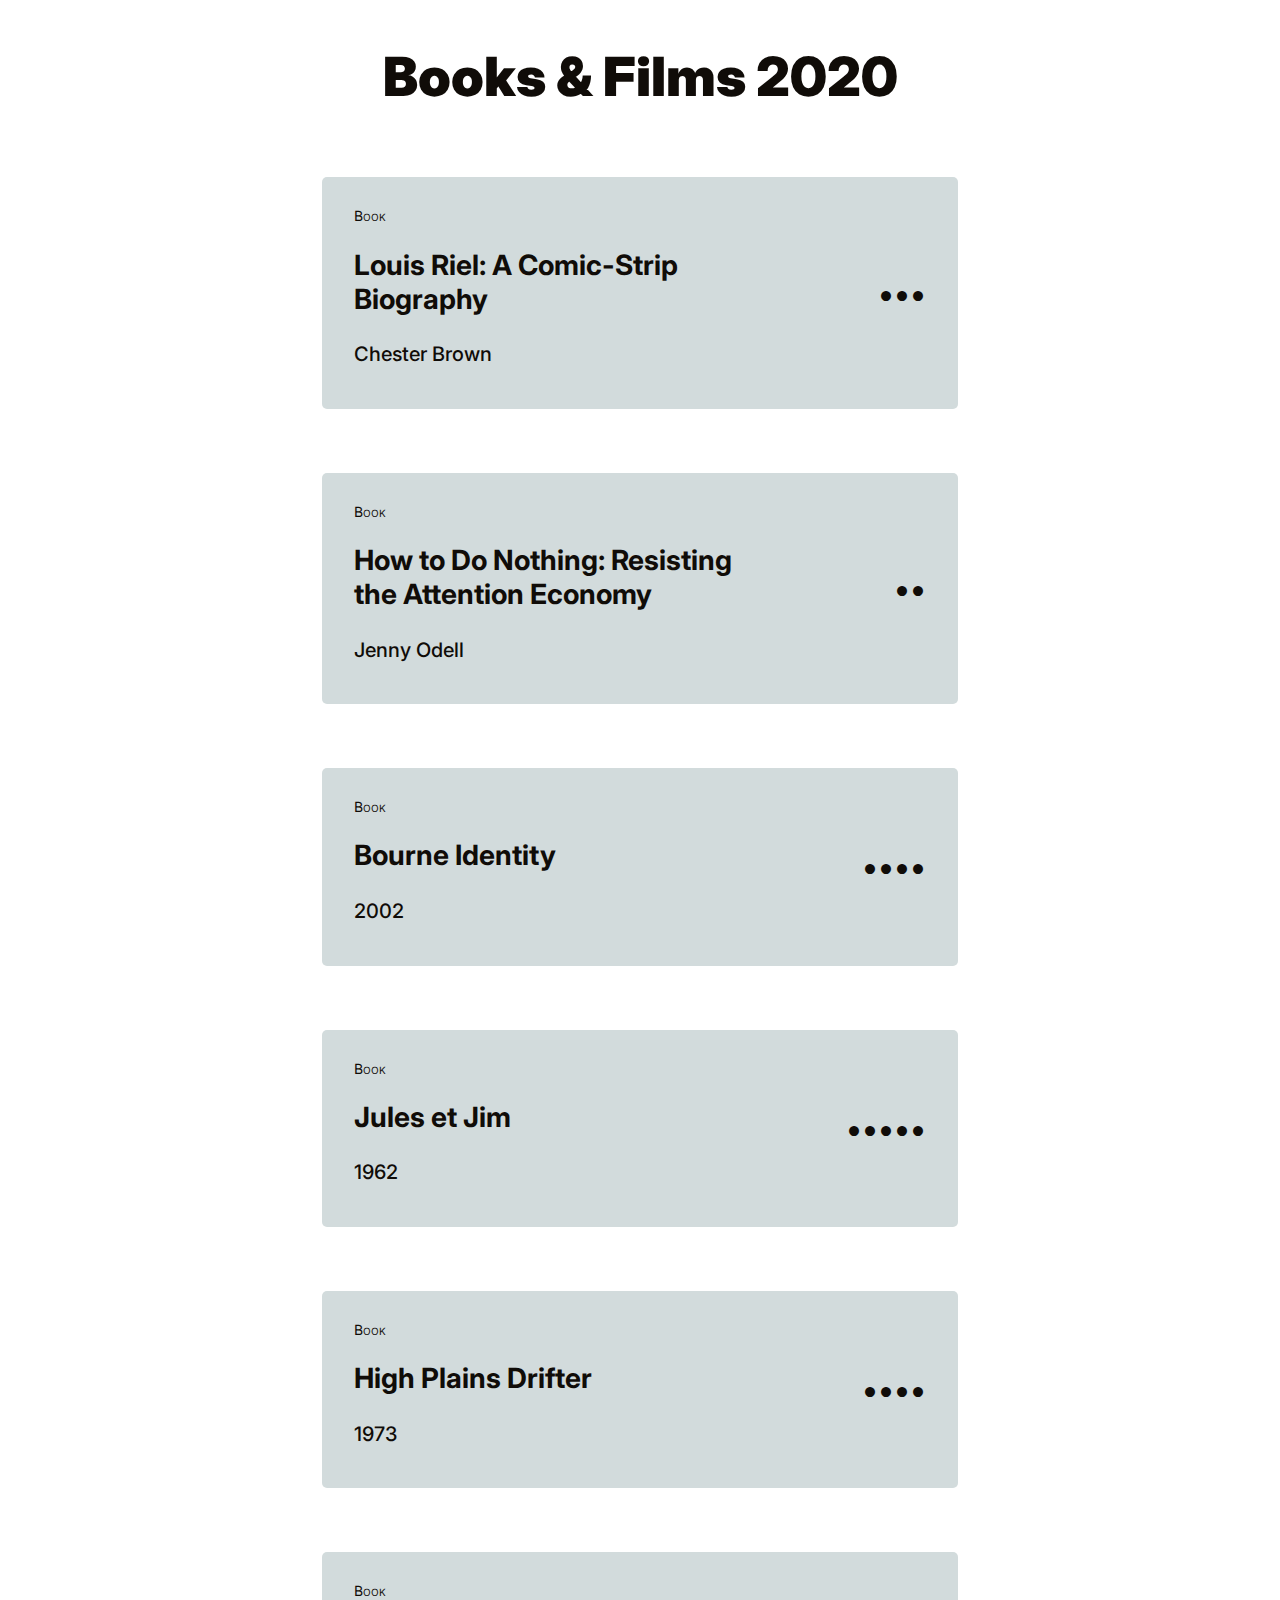
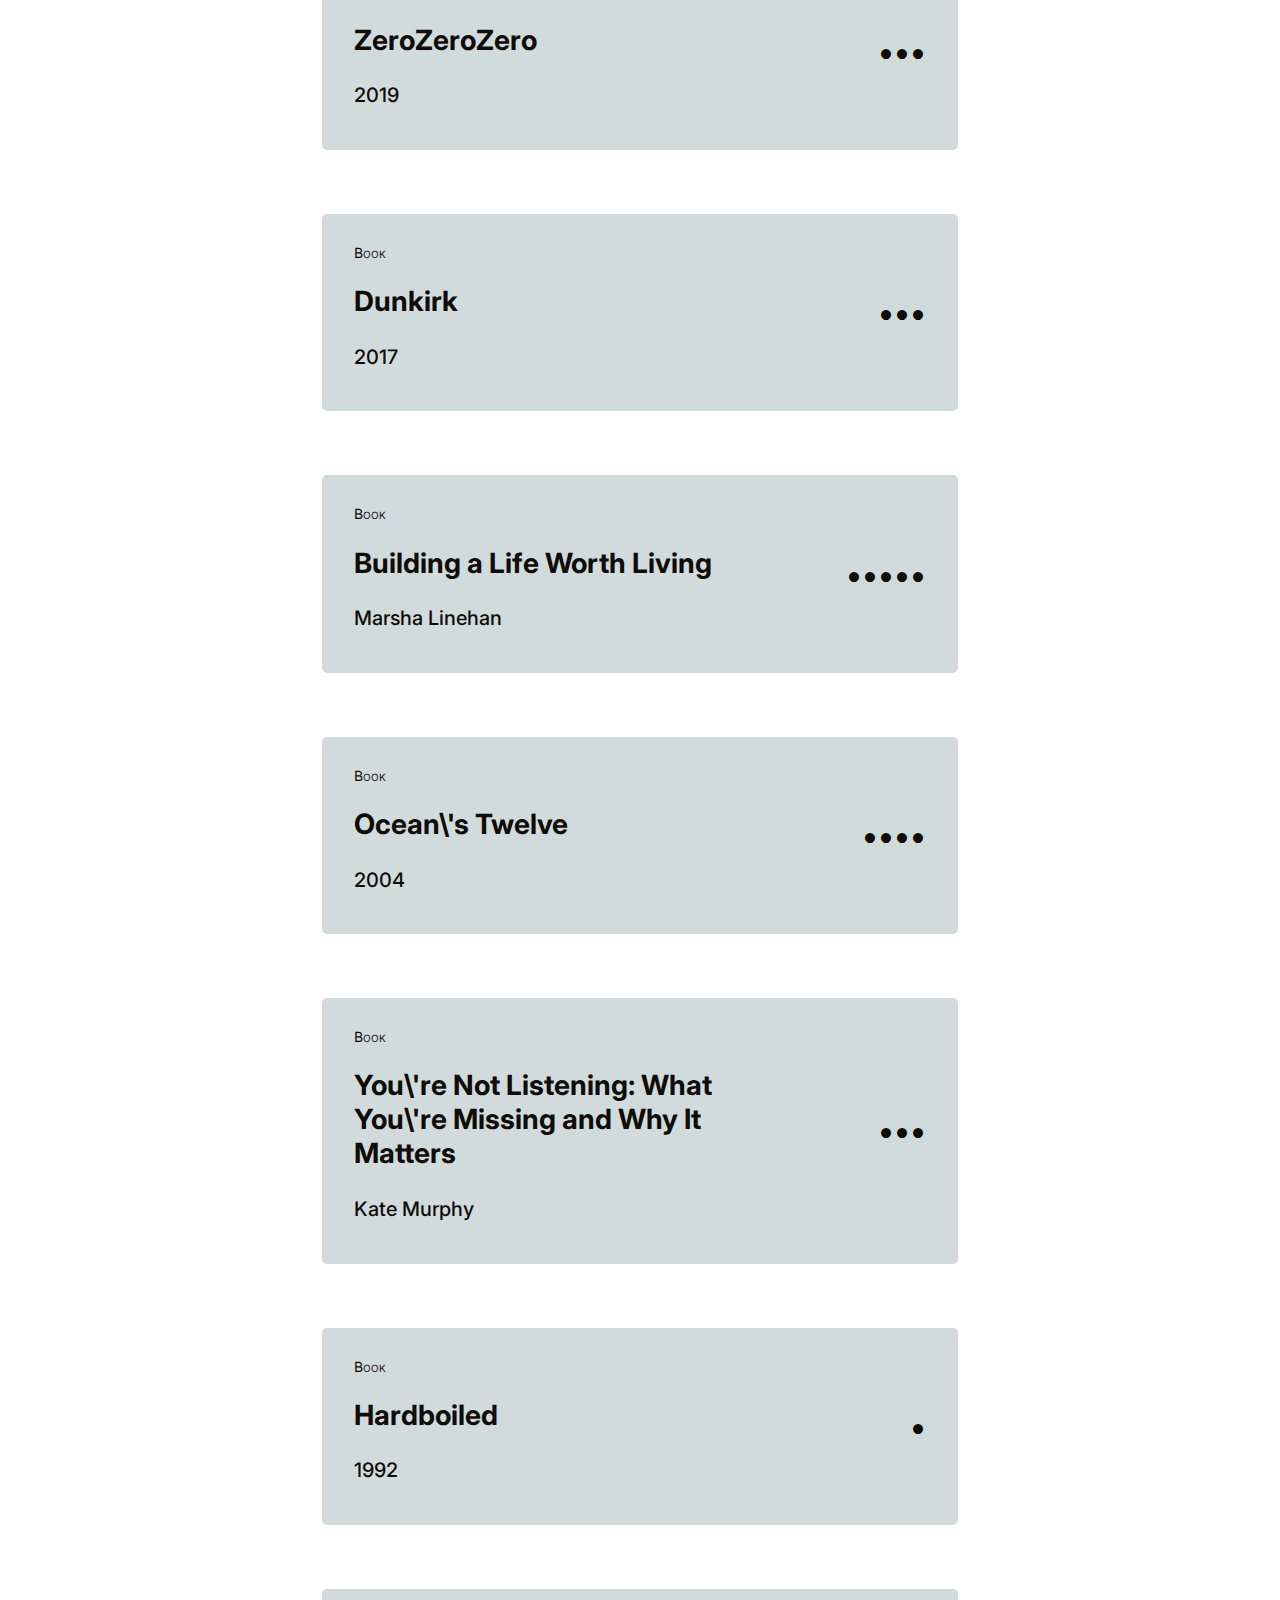
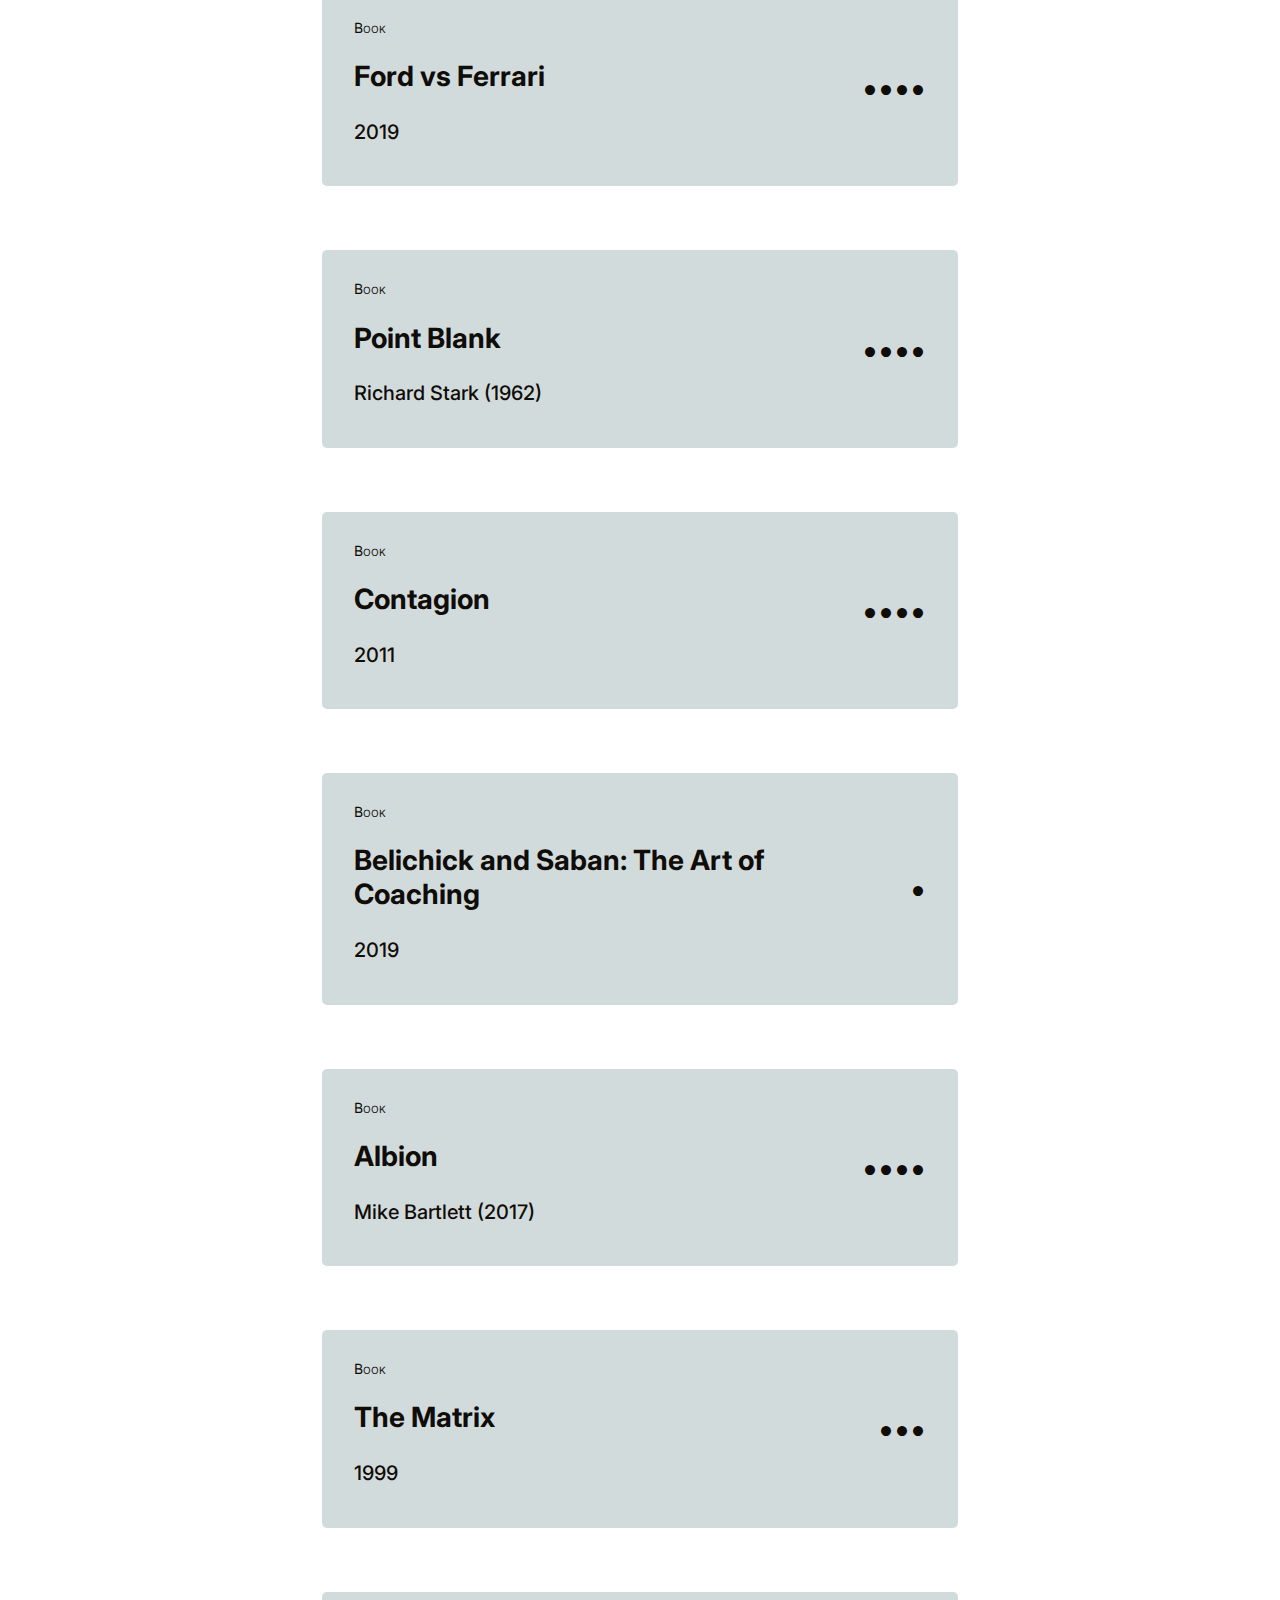
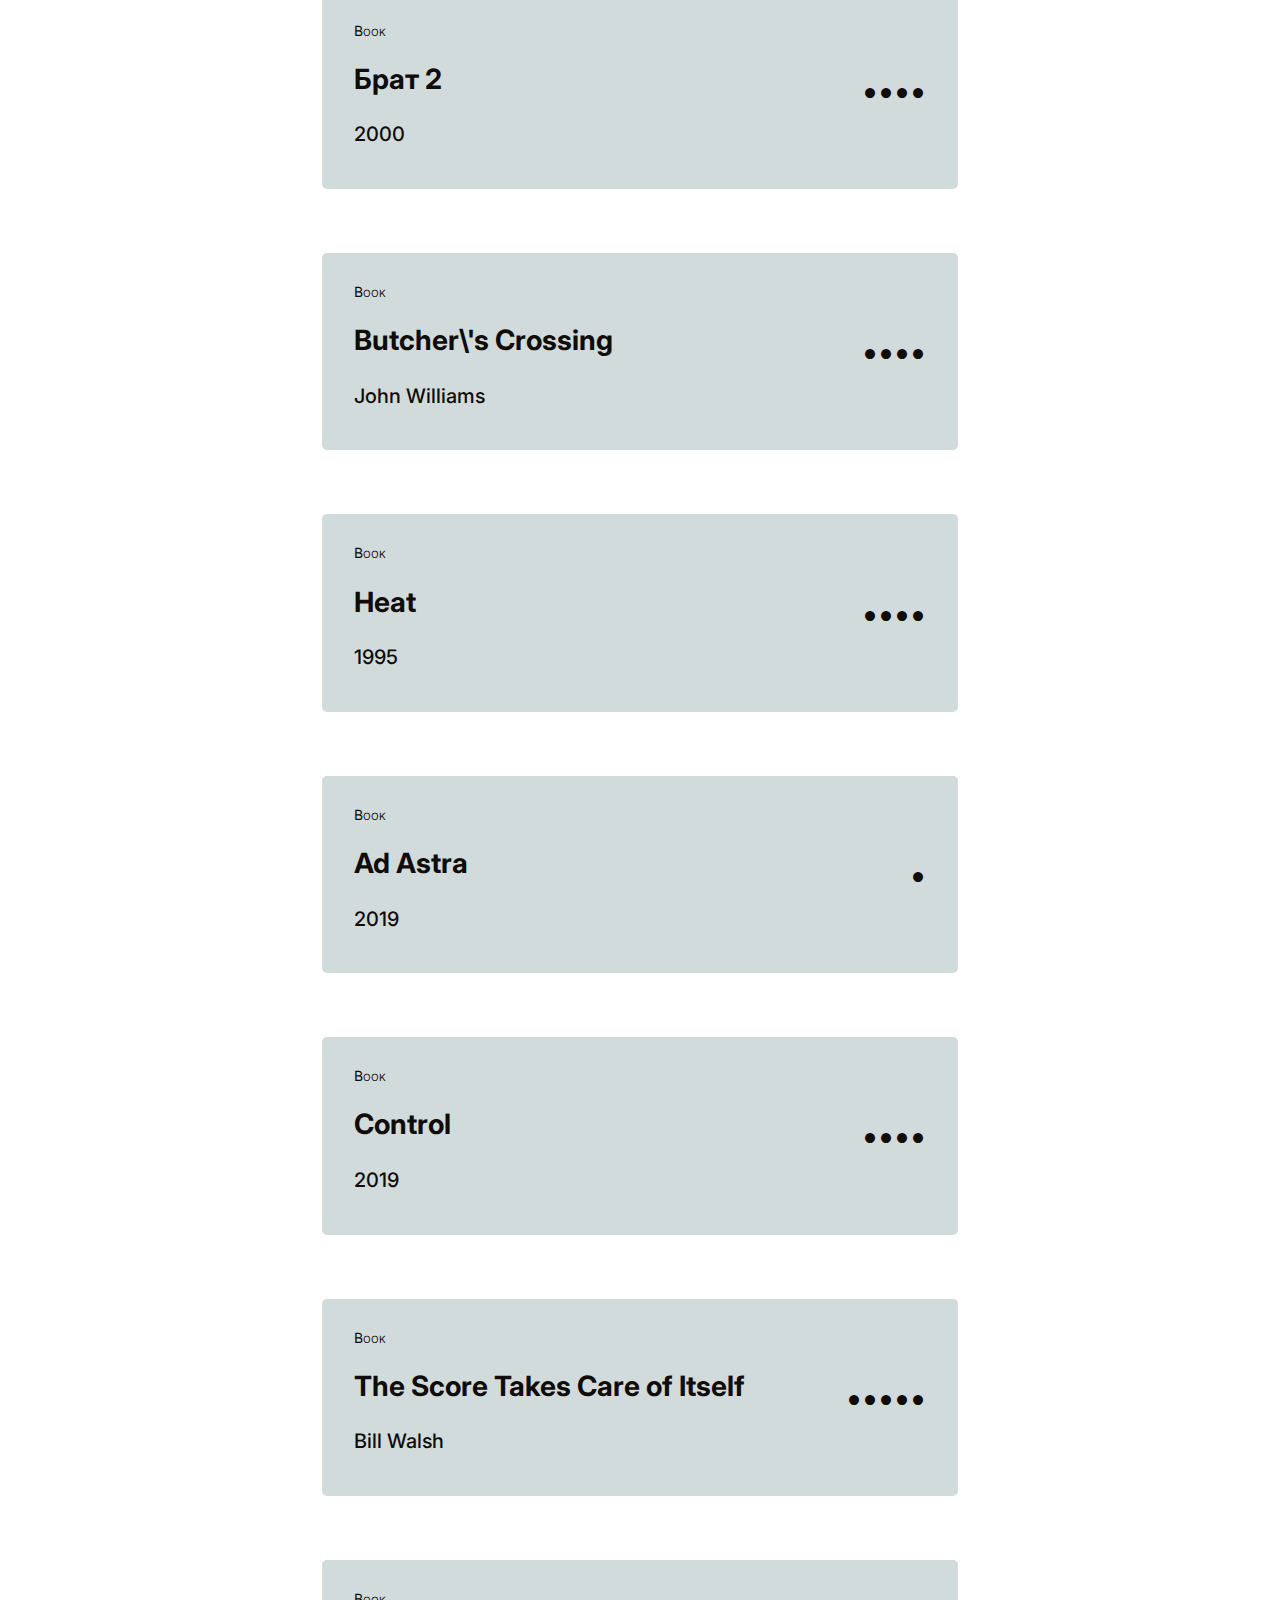
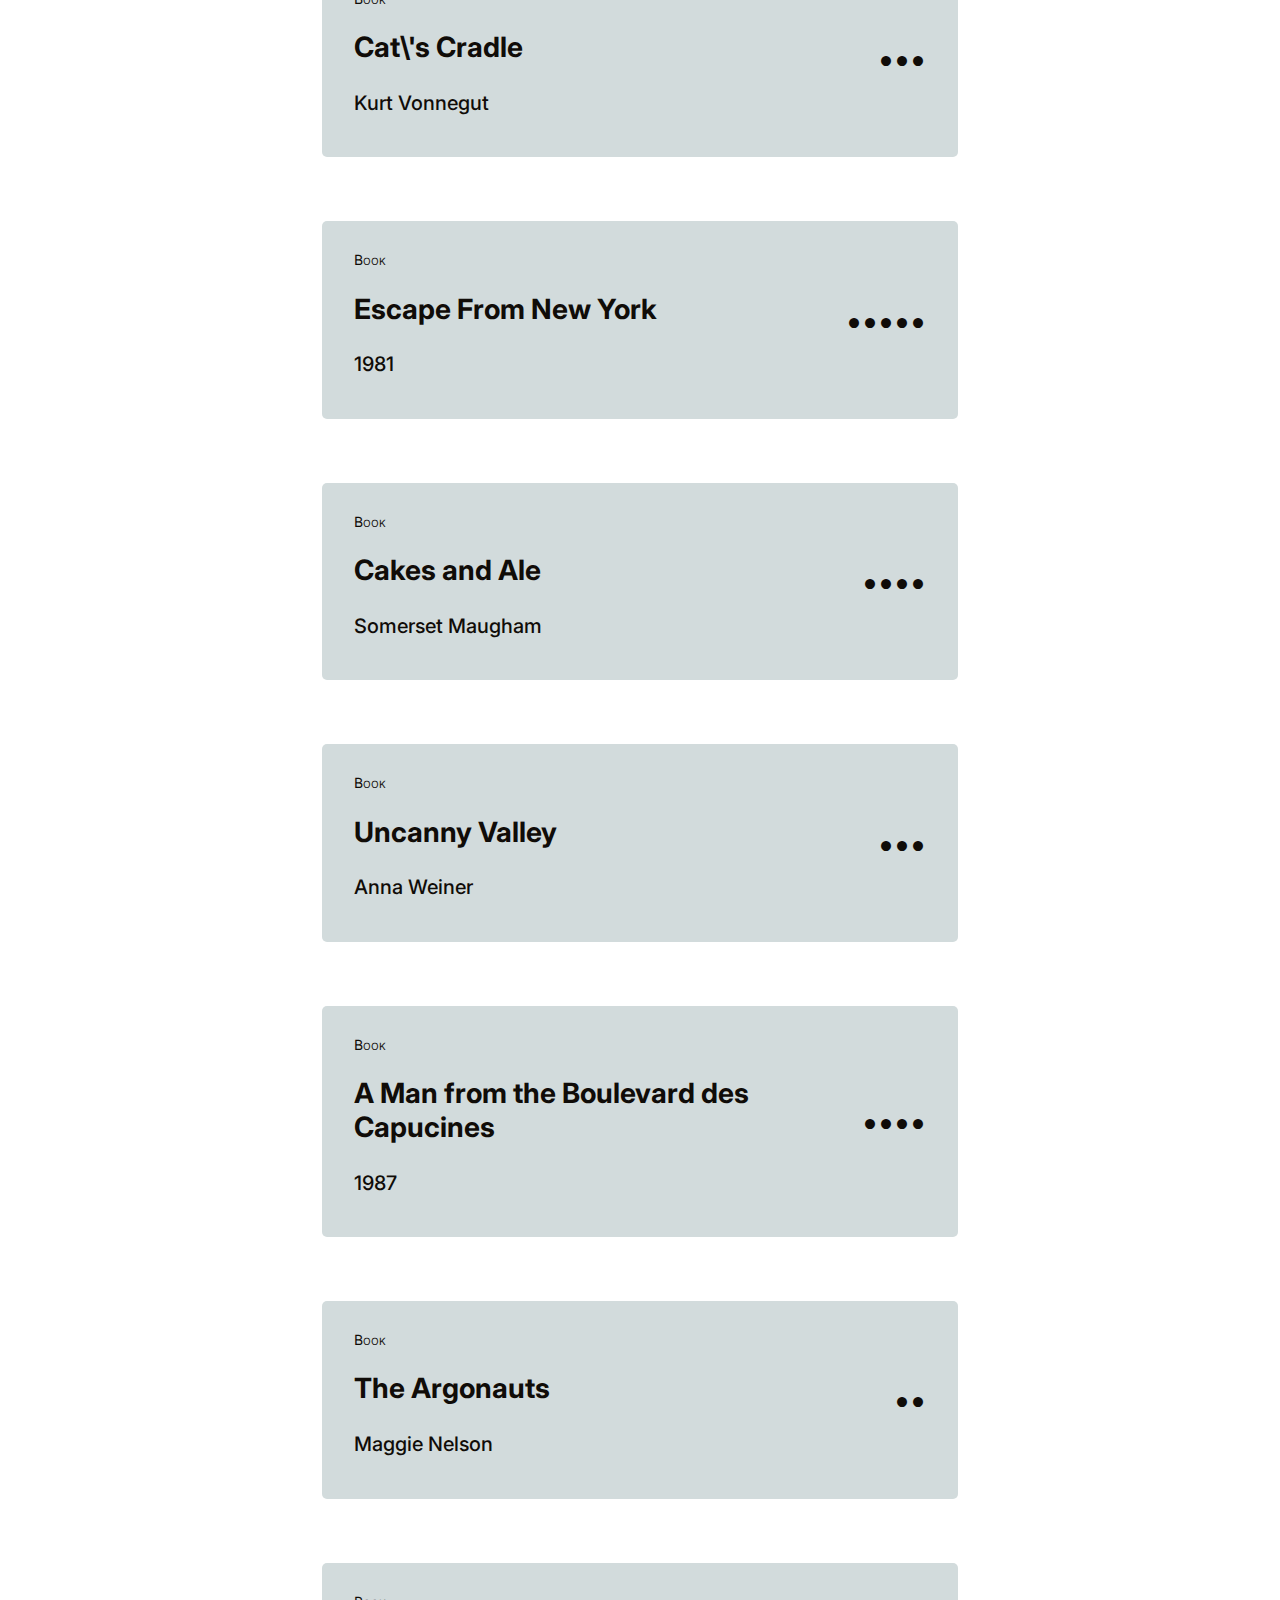
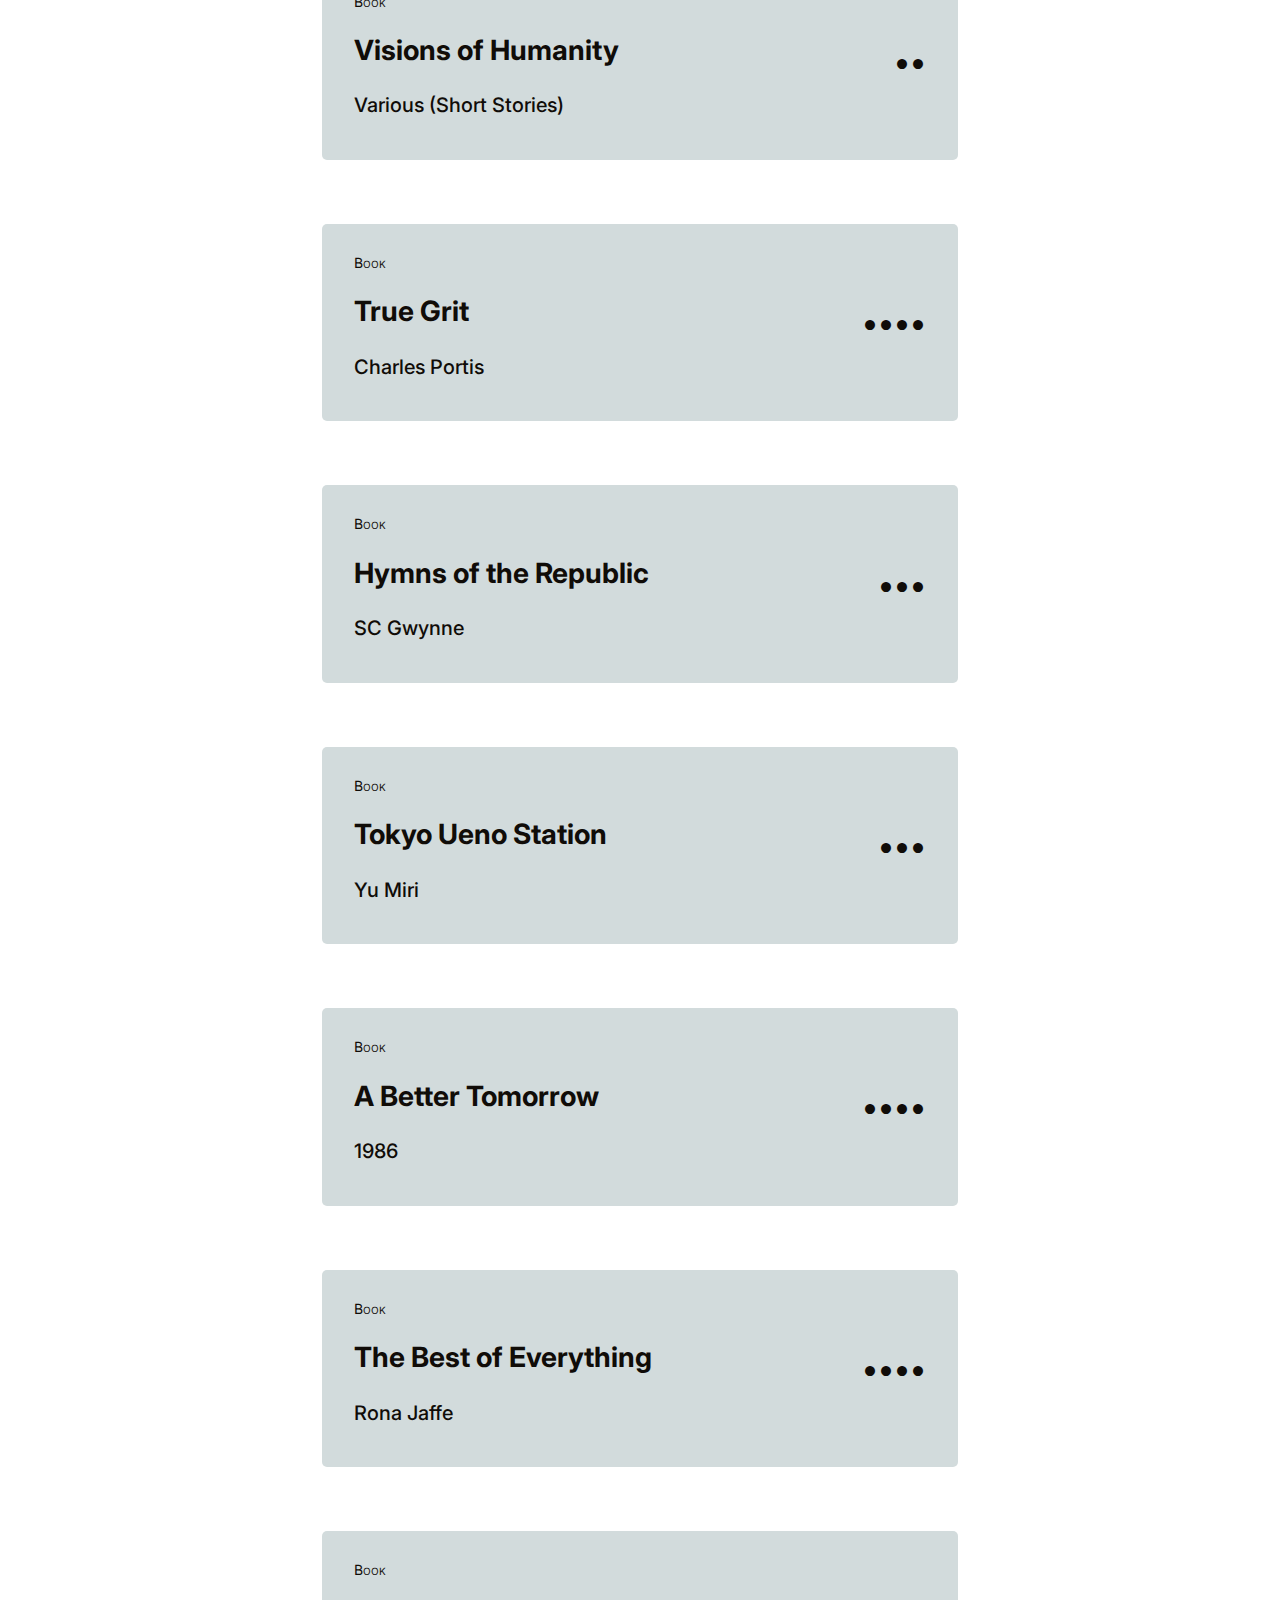
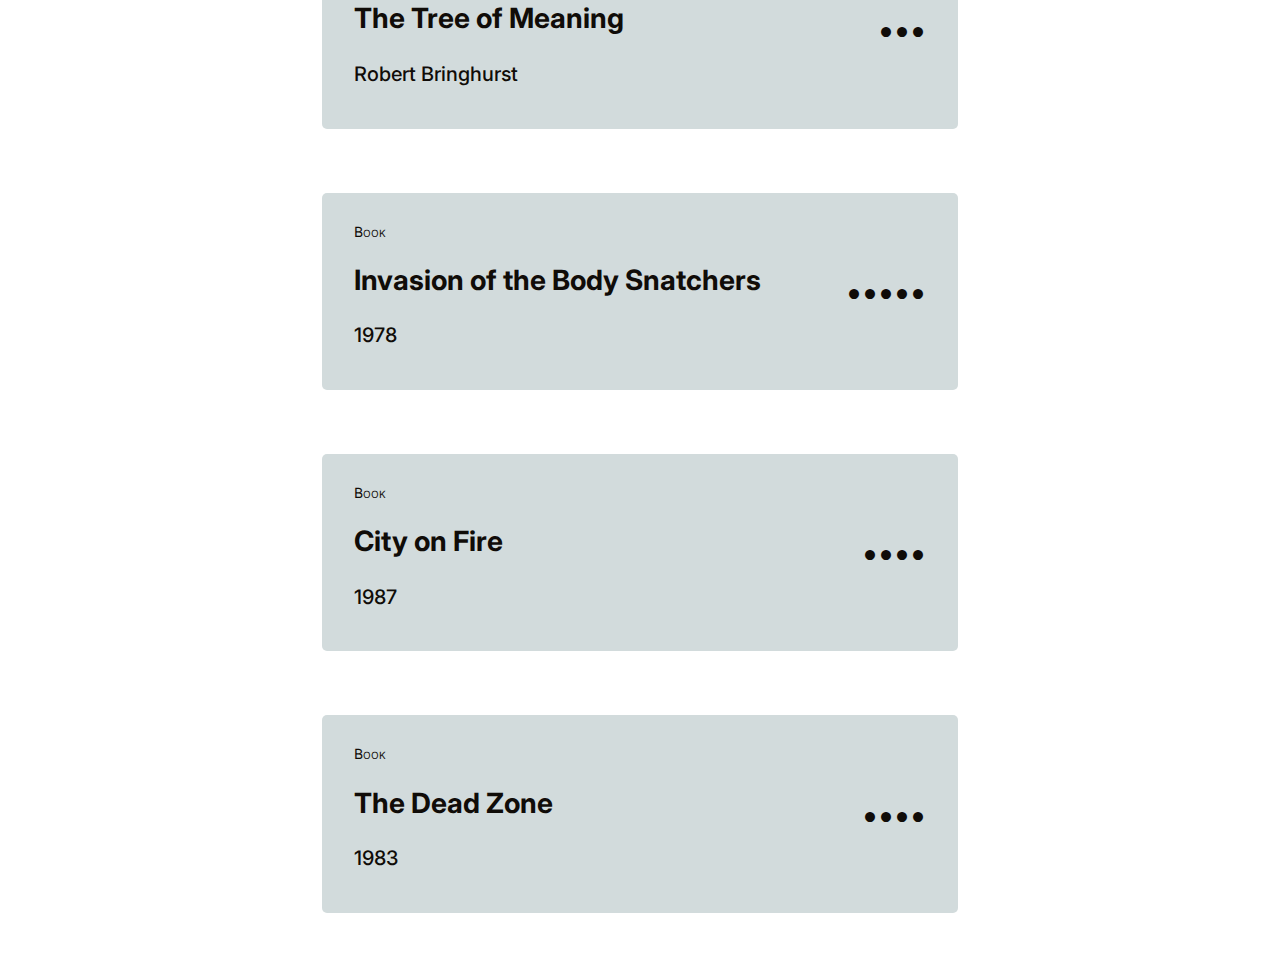
==== 2020.html @ 9020b1ce "add 2020" ====
<!DOCTYPE html>
<html>

<head>
    <title>Books & Films 2020</title>
    <link rel="stylesheet" type="text/css" href="style.css">
<link href="https://fonts.googleapis.com/css?family=Inter:400,500,600,700,800,900&display=swap" rel="stylesheet">
<link rel="icon" href="https://emojipedia-us.s3.dualstack.us-west-1.amazonaws.com/thumbs/240/twitter/236/fire_1f525.png">
    <meta http-equiv="Content-Type" content="text/html; charset=UTF-8" />


</head>

<body>
	<div class="page-container">
    	<h1>Books & Films 2020</h1>
<div class="content-container">
<div class="content-left">
<h3 class="label">Book</h3>
<h2 class="content-title">Louis Riel: A Comic-Strip Biography</h2>
<h4 class="content-further-info">Chester Brown</h4>
</div>
<div class="content-right">
<div class="rating">•••</div>
</div>
</div>
<div class="content-container">
<div class="content-left">
<h3 class="label">Book</h3>
<h2 class="content-title">How to Do Nothing: Resisting the Attention Economy</h2>
<h4 class="content-further-info">Jenny Odell</h4>
</div>
<div class="content-right">
<div class="rating">••</div>
</div>
</div>
<div class="content-container">
<div class="content-left">
<h3 class="label">Book</h3>
<h2 class="content-title">Bourne Identity</h2>
<h4 class="content-further-info">2002</h4>
</div>
<div class="content-right">
<div class="rating">••••</div>
</div>
</div>
<div class="content-container">
<div class="content-left">
<h3 class="label">Book</h3>
<h2 class="content-title">Jules et Jim</h2>
<h4 class="content-further-info">1962</h4>
</div>
<div class="content-right">
<div class="rating">•••••</div>
</div>
</div>
<div class="content-container">
<div class="content-left">
<h3 class="label">Book</h3>
<h2 class="content-title">High Plains Drifter</h2>
<h4 class="content-further-info">1973</h4>
</div>
<div class="content-right">
<div class="rating">••••</div>
</div>
</div>
<div class="content-container">
<div class="content-left">
<h3 class="label">Book</h3>
<h2 class="content-title">ZeroZeroZero</h2>
<h4 class="content-further-info">2019</h4>
</div>
<div class="content-right">
<div class="rating">•••</div>
</div>
</div>
<div class="content-container">
<div class="content-left">
<h3 class="label">Book</h3>
<h2 class="content-title">Dunkirk</h2>
<h4 class="content-further-info">2017</h4>
</div>
<div class="content-right">
<div class="rating">•••</div>
</div>
</div>
<div class="content-container">
<div class="content-left">
<h3 class="label">Book</h3>
<h2 class="content-title">Building a Life Worth Living</h2>
<h4 class="content-further-info">Marsha Linehan</h4>
</div>
<div class="content-right">
<div class="rating">•••••</div>
</div>
</div>
<div class="content-container">
<div class="content-left">
<h3 class="label">Book</h3>
<h2 class="content-title">Ocean\'s Twelve</h2>
<h4 class="content-further-info">2004</h4>
</div>
<div class="content-right">
<div class="rating">••••</div>
</div>
</div>
<div class="content-container">
<div class="content-left">
<h3 class="label">Book</h3>
<h2 class="content-title">You\'re Not Listening: What You\'re Missing and Why It Matters</h2>
<h4 class="content-further-info">Kate Murphy</h4>
</div>
<div class="content-right">
<div class="rating">•••</div>
</div>
</div>
<div class="content-container">
<div class="content-left">
<h3 class="label">Book</h3>
<h2 class="content-title">Hardboiled</h2>
<h4 class="content-further-info">1992</h4>
</div>
<div class="content-right">
<div class="rating">•</div>
</div>
</div>
<div class="content-container">
<div class="content-left">
<h3 class="label">Book</h3>
<h2 class="content-title">Ford vs Ferrari</h2>
<h4 class="content-further-info">2019</h4>
</div>
<div class="content-right">
<div class="rating">••••</div>
</div>
</div>
<div class="content-container">
<div class="content-left">
<h3 class="label">Book</h3>
<h2 class="content-title">Point Blank</h2>
<h4 class="content-further-info">Richard Stark (1962)</h4>
</div>
<div class="content-right">
<div class="rating">••••</div>
</div>
</div>
<div class="content-container">
<div class="content-left">
<h3 class="label">Book</h3>
<h2 class="content-title">Contagion</h2>
<h4 class="content-further-info">2011</h4>
</div>
<div class="content-right">
<div class="rating">••••</div>
</div>
</div>
<div class="content-container">
<div class="content-left">
<h3 class="label">Book</h3>
<h2 class="content-title">Belichick and Saban: The Art of Coaching</h2>
<h4 class="content-further-info">2019</h4>
</div>
<div class="content-right">
<div class="rating">•</div>
</div>
</div>
<div class="content-container">
<div class="content-left">
<h3 class="label">Book</h3>
<h2 class="content-title">Albion</h2>
<h4 class="content-further-info">Mike Bartlett (2017)</h4>
</div>
<div class="content-right">
<div class="rating">••••</div>
</div>
</div>
<div class="content-container">
<div class="content-left">
<h3 class="label">Book</h3>
<h2 class="content-title">The Matrix</h2>
<h4 class="content-further-info">1999</h4>
</div>
<div class="content-right">
<div class="rating">•••</div>
</div>
</div>
<div class="content-container">
<div class="content-left">
<h3 class="label">Book</h3>
<h2 class="content-title">Брат 2</h2>
<h4 class="content-further-info">2000</h4>
</div>
<div class="content-right">
<div class="rating">••••</div>
</div>
</div>
<div class="content-container">
<div class="content-left">
<h3 class="label">Book</h3>
<h2 class="content-title">Butcher\'s Crossing</h2>
<h4 class="content-further-info">John Williams</h4>
</div>
<div class="content-right">
<div class="rating">••••</div>
</div>
</div>
<div class="content-container">
<div class="content-left">
<h3 class="label">Book</h3>
<h2 class="content-title">Heat</h2>
<h4 class="content-further-info">1995</h4>
</div>
<div class="content-right">
<div class="rating">••••</div>
</div>
</div>
<div class="content-container">
<div class="content-left">
<h3 class="label">Book</h3>
<h2 class="content-title">Ad Astra</h2>
<h4 class="content-further-info">2019</h4>
</div>
<div class="content-right">
<div class="rating">•</div>
</div>
</div>
<div class="content-container">
<div class="content-left">
<h3 class="label">Book</h3>
<h2 class="content-title">Control</h2>
<h4 class="content-further-info">2019</h4>
</div>
<div class="content-right">
<div class="rating">••••</div>
</div>
</div>
<div class="content-container">
<div class="content-left">
<h3 class="label">Book</h3>
<h2 class="content-title">The Score Takes Care of Itself</h2>
<h4 class="content-further-info">Bill Walsh</h4>
</div>
<div class="content-right">
<div class="rating">•••••</div>
</div>
</div>
<div class="content-container">
<div class="content-left">
<h3 class="label">Book</h3>
<h2 class="content-title">Cat\'s Cradle</h2>
<h4 class="content-further-info">Kurt Vonnegut</h4>
</div>
<div class="content-right">
<div class="rating">•••</div>
</div>
</div>
<div class="content-container">
<div class="content-left">
<h3 class="label">Book</h3>
<h2 class="content-title">Escape From New York</h2>
<h4 class="content-further-info">1981</h4>
</div>
<div class="content-right">
<div class="rating">•••••</div>
</div>
</div>
<div class="content-container">
<div class="content-left">
<h3 class="label">Book</h3>
<h2 class="content-title">Cakes and Ale</h2>
<h4 class="content-further-info">Somerset Maugham</h4>
</div>
<div class="content-right">
<div class="rating">••••</div>
</div>
</div>
<div class="content-container">
<div class="content-left">
<h3 class="label">Book</h3>
<h2 class="content-title">Uncanny Valley</h2>
<h4 class="content-further-info">Anna Weiner</h4>
</div>
<div class="content-right">
<div class="rating">•••</div>
</div>
</div>
<div class="content-container">
<div class="content-left">
<h3 class="label">Book</h3>
<h2 class="content-title"> A Man from the Boulevard des Capucines</h2>
<h4 class="content-further-info">1987</h4>
</div>
<div class="content-right">
<div class="rating">••••</div>
</div>
</div>
<div class="content-container">
<div class="content-left">
<h3 class="label">Book</h3>
<h2 class="content-title">The Argonauts</h2>
<h4 class="content-further-info">Maggie Nelson</h4>
</div>
<div class="content-right">
<div class="rating">••</div>
</div>
</div>
<div class="content-container">
<div class="content-left">
<h3 class="label">Book</h3>
<h2 class="content-title">Visions of Humanity</h2>
<h4 class="content-further-info">Various (Short Stories)</h4>
</div>
<div class="content-right">
<div class="rating">••</div>
</div>
</div>
<div class="content-container">
<div class="content-left">
<h3 class="label">Book</h3>
<h2 class="content-title">True Grit</h2>
<h4 class="content-further-info">Charles Portis</h4>
</div>
<div class="content-right">
<div class="rating">••••</div>
</div>
</div>
<div class="content-container">
<div class="content-left">
<h3 class="label">Book</h3>
<h2 class="content-title">Hymns of the Republic</h2>
<h4 class="content-further-info">SC Gwynne</h4>
</div>
<div class="content-right">
<div class="rating">•••</div>
</div>
</div>
<div class="content-container">
<div class="content-left">
<h3 class="label">Book</h3>
<h2 class="content-title">Tokyo Ueno Station</h2>
<h4 class="content-further-info">Yu Miri</h4>
</div>
<div class="content-right">
<div class="rating">•••</div>
</div>
</div>
<div class="content-container">
<div class="content-left">
<h3 class="label">Book</h3>
<h2 class="content-title">A Better Tomorrow</h2>
<h4 class="content-further-info">1986</h4>
</div>
<div class="content-right">
<div class="rating">••••</div>
</div>
</div>
<div class="content-container">
<div class="content-left">
<h3 class="label">Book</h3>
<h2 class="content-title">The Best of Everything</h2>
<h4 class="content-further-info">Rona Jaffe</h4>
</div>
<div class="content-right">
<div class="rating">••••</div>
</div>
</div>
<div class="content-container">
<div class="content-left">
<h3 class="label">Book</h3>
<h2 class="content-title">The Tree of Meaning</h2>
<h4 class="content-further-info">Robert Bringhurst</h4>
</div>
<div class="content-right">
<div class="rating">•••</div>
</div>
</div>
<div class="content-container">
<div class="content-left">
<h3 class="label">Book</h3>
<h2 class="content-title">Invasion of the Body Snatchers</h2>
<h4 class="content-further-info">1978</h4>
</div>
<div class="content-right">
<div class="rating">•••••</div>
</div>
</div>
<div class="content-container">
<div class="content-left">
<h3 class="label">Book</h3>
<h2 class="content-title">City on Fire</h2>
<h4 class="content-further-info">1987</h4>
</div>
<div class="content-right">
<div class="rating">••••</div>
</div>
</div>
<div class="content-container">
<div class="content-left">
<h3 class="label">Book</h3>
<h2 class="content-title">The Dead Zone</h2>
<h4 class="content-further-info">1983</h4>
</div>
<div class="content-right">
<div class="rating">••••</div>
</div>
</div>
</div></body></html>
---- style.css ----
body {
	font-family: "Inter", sans-serif;
	font-size: 16px;
	color: #100c08;
}

.page-container{
	display: flex;
	flex-direction: column;
	justify-content: center;
	width: 700px;
	margin: auto;
}

.content-container {
	background-color: #d2dbdc;
	margin: 32px;
	padding: 16px;
	display: flex;
	flex-direction: row;
	justify-content: space-around;
	border-radius: 5px
}

.content-left {
	order: 0;
	width: 70%;
	padding-left: 16px
}

.content-right {
	order: 1;
	width: 30%;
	display: block;
	text-align: right;
	margin: auto;
	font-size: 32px;
}

h1 {
	text-align: center;
	font-weight: 900;
	font-size: 54px;
}

.label {
	font-size: 14px;
	font-weight: 400;
	font-variant-caps: small-caps;
	background-color:

}

.content-title {
	font-size: 28px;
	font-weight:700;

}

.content-further-info {
	font-size: 20px;
	font-weight: 500;
}

.rating {
	padding-right: 16px;
}
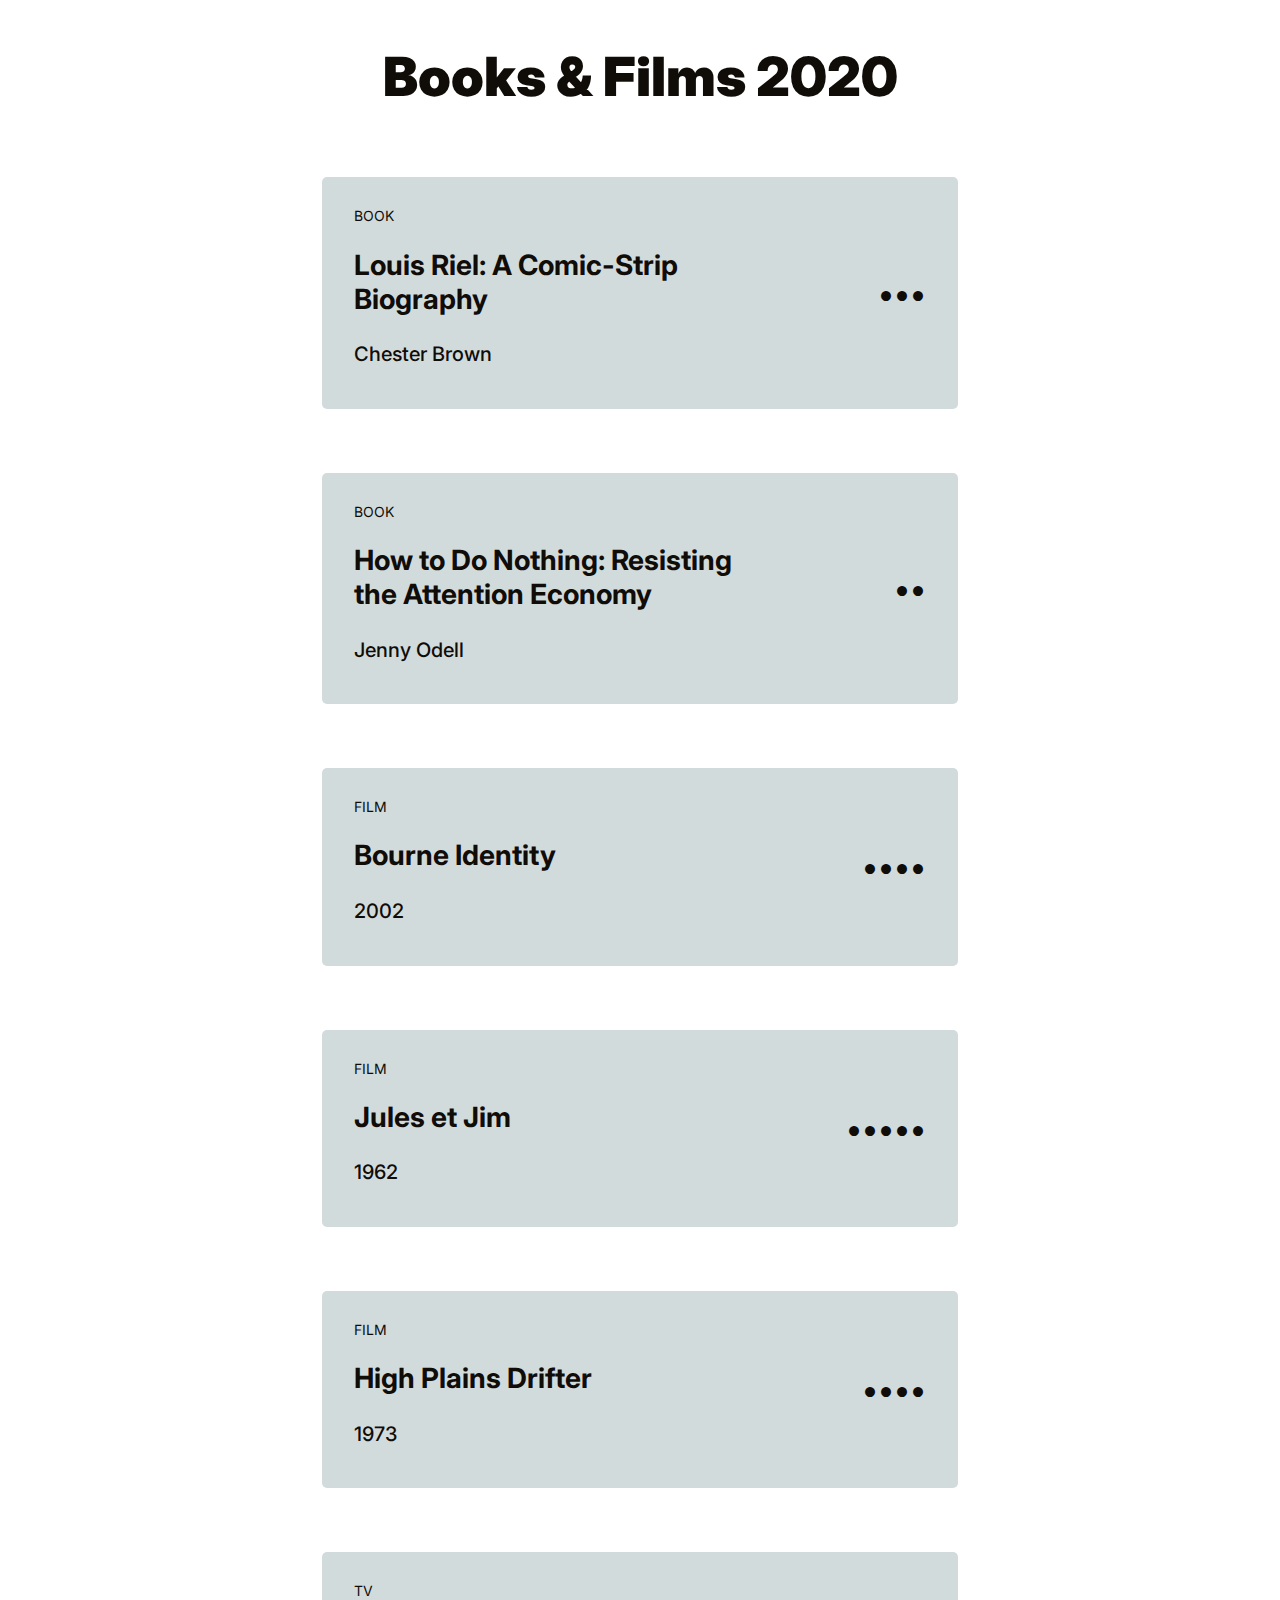
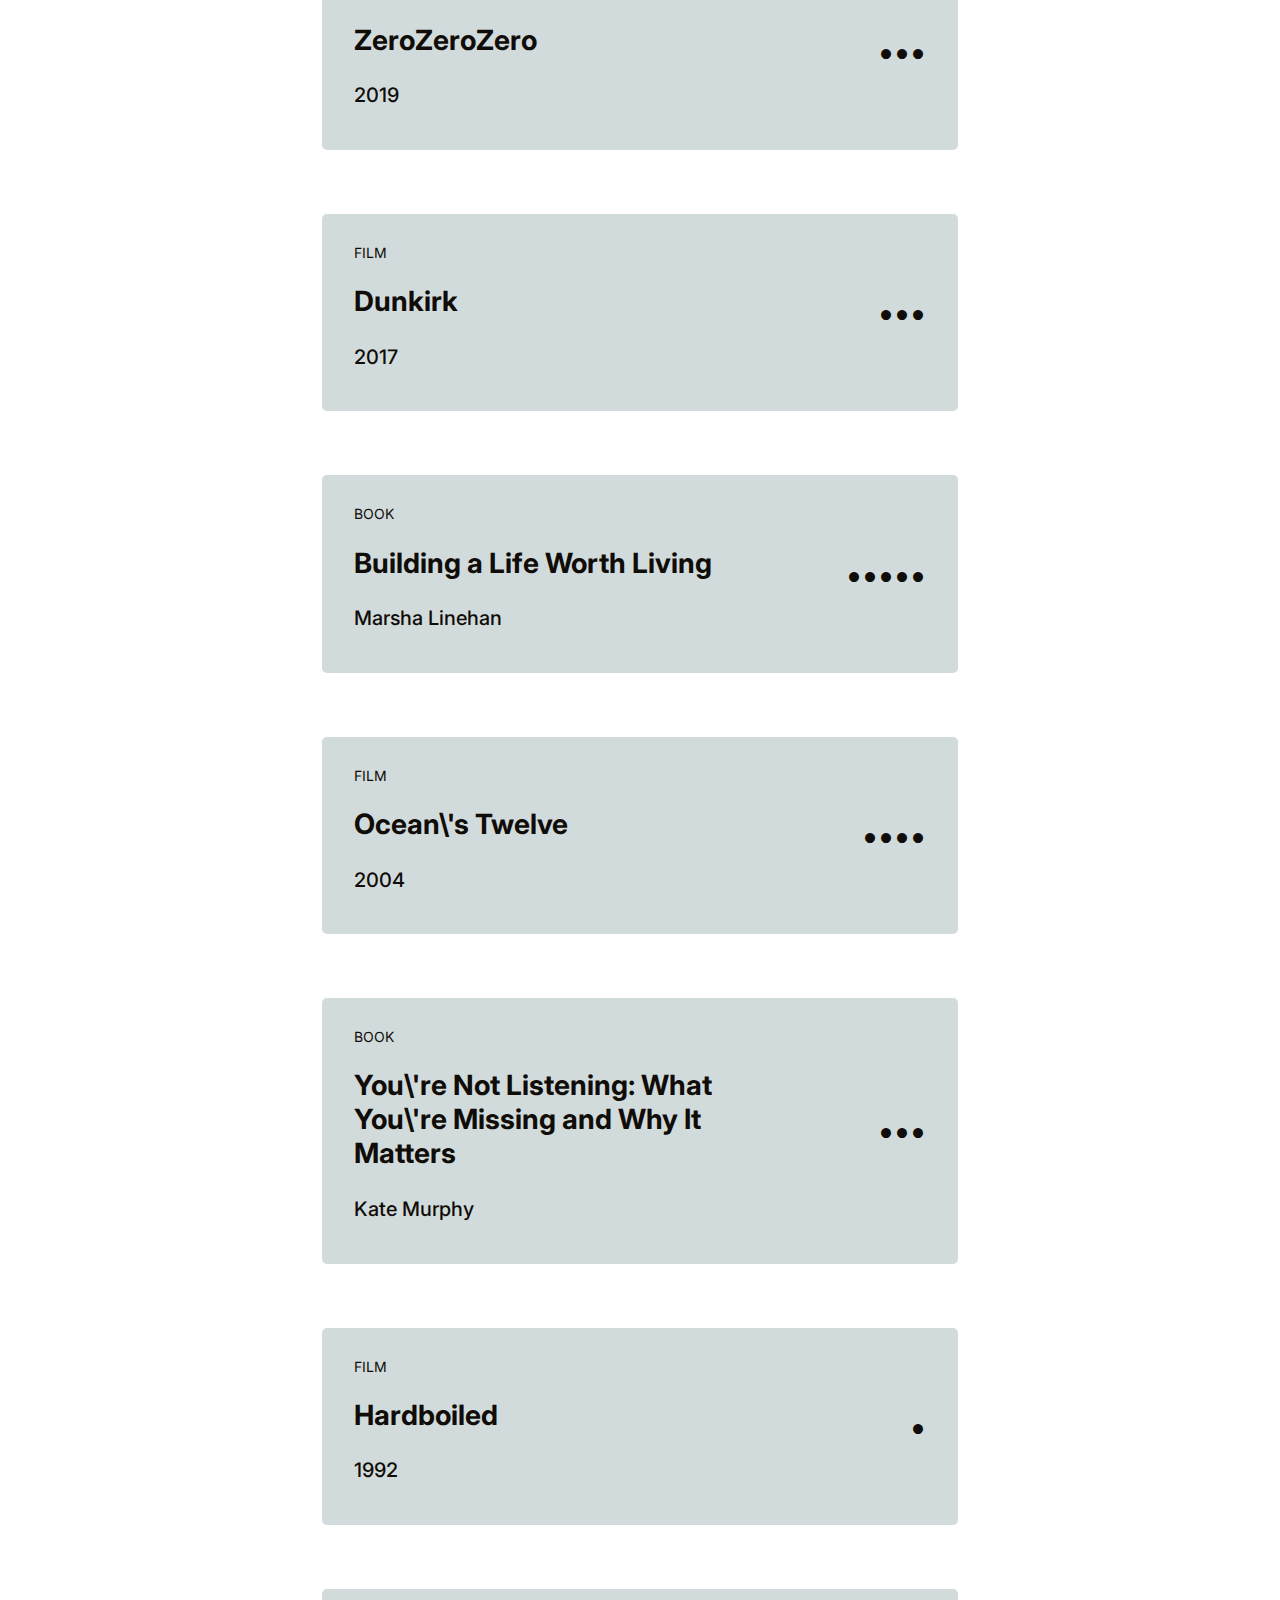
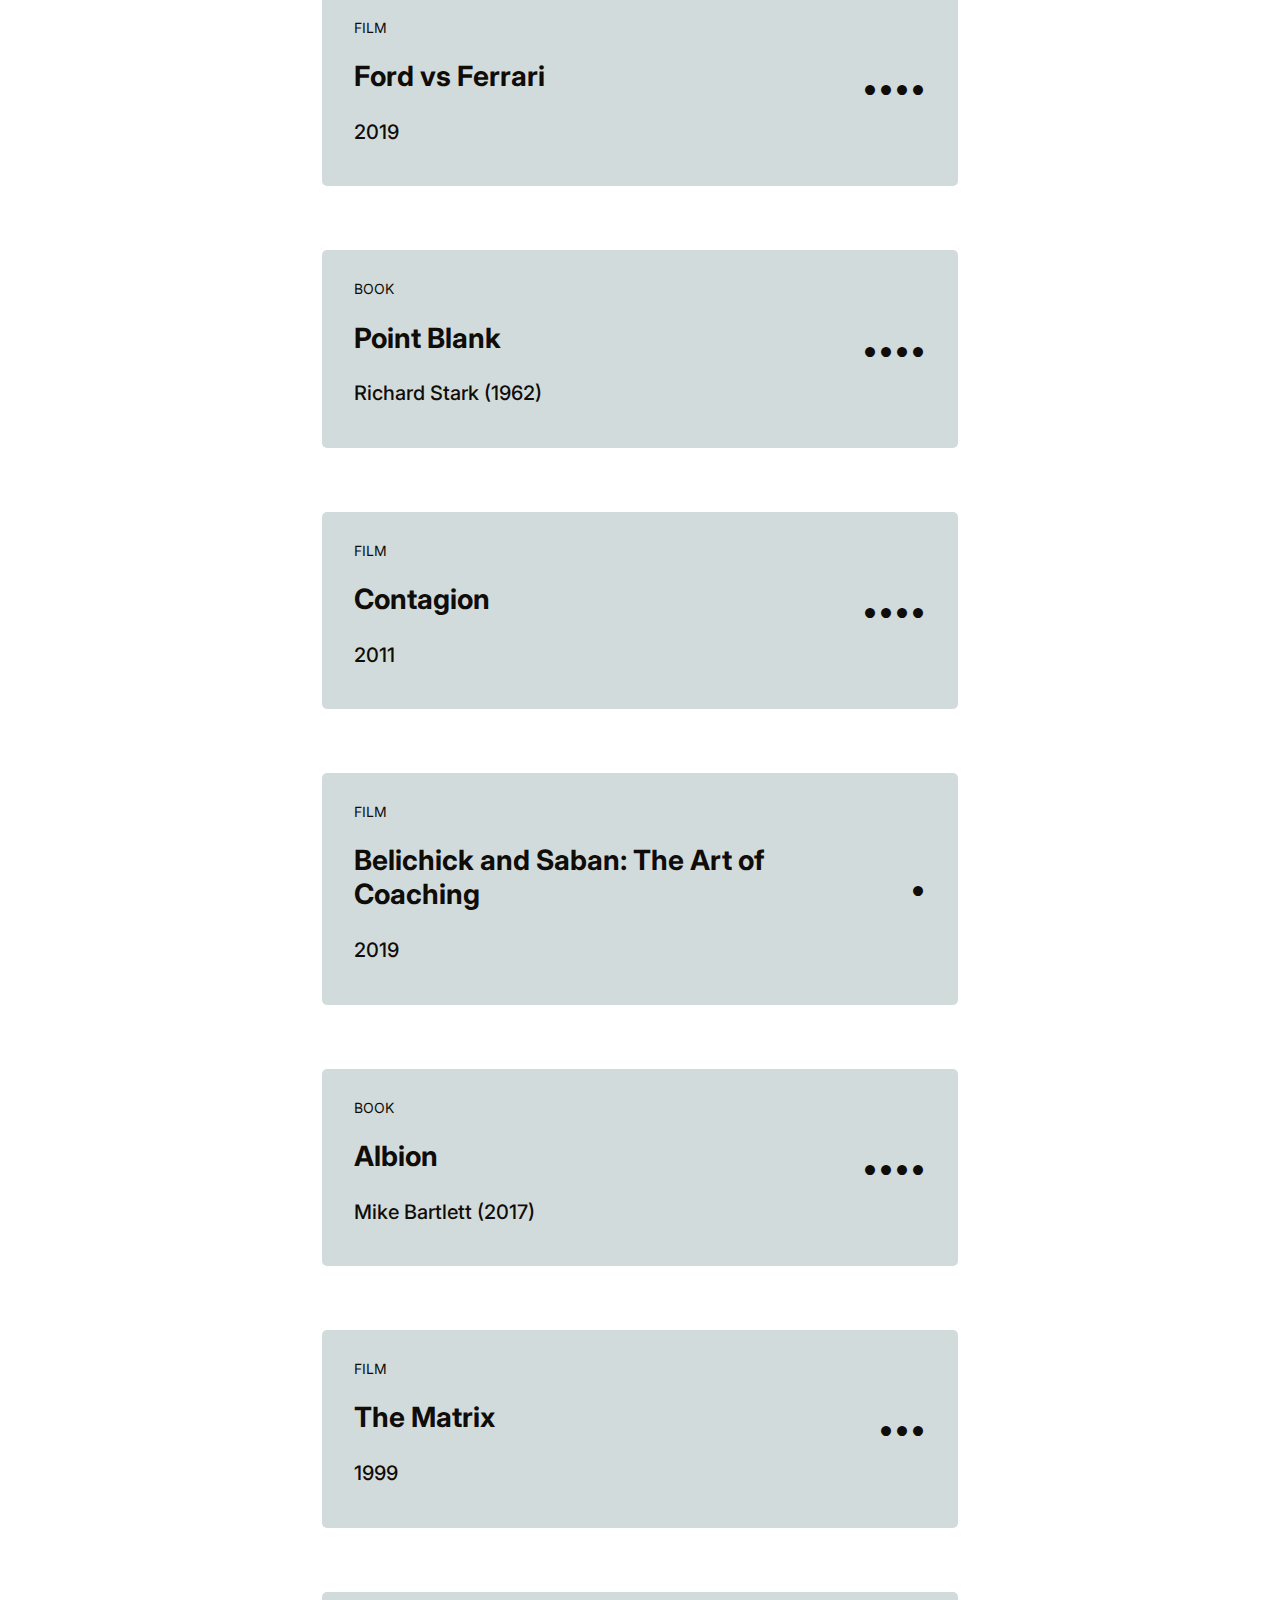
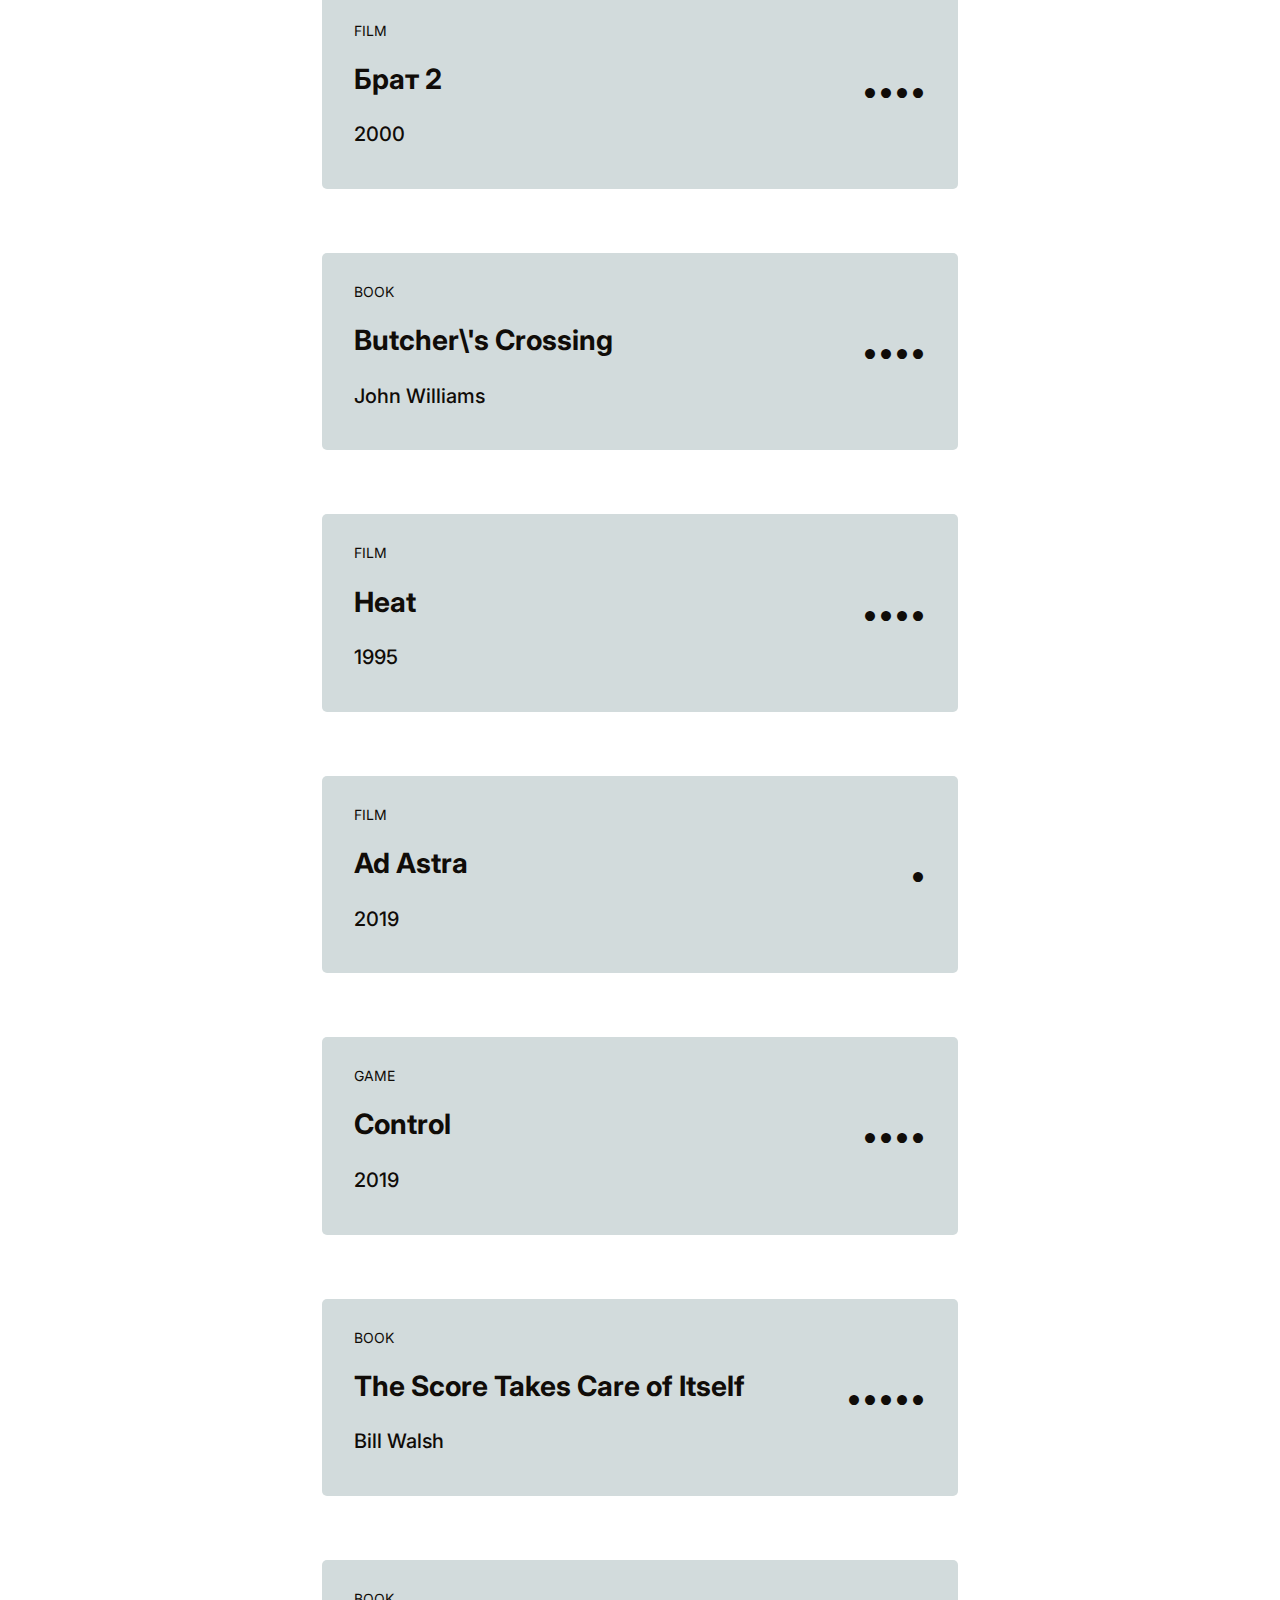
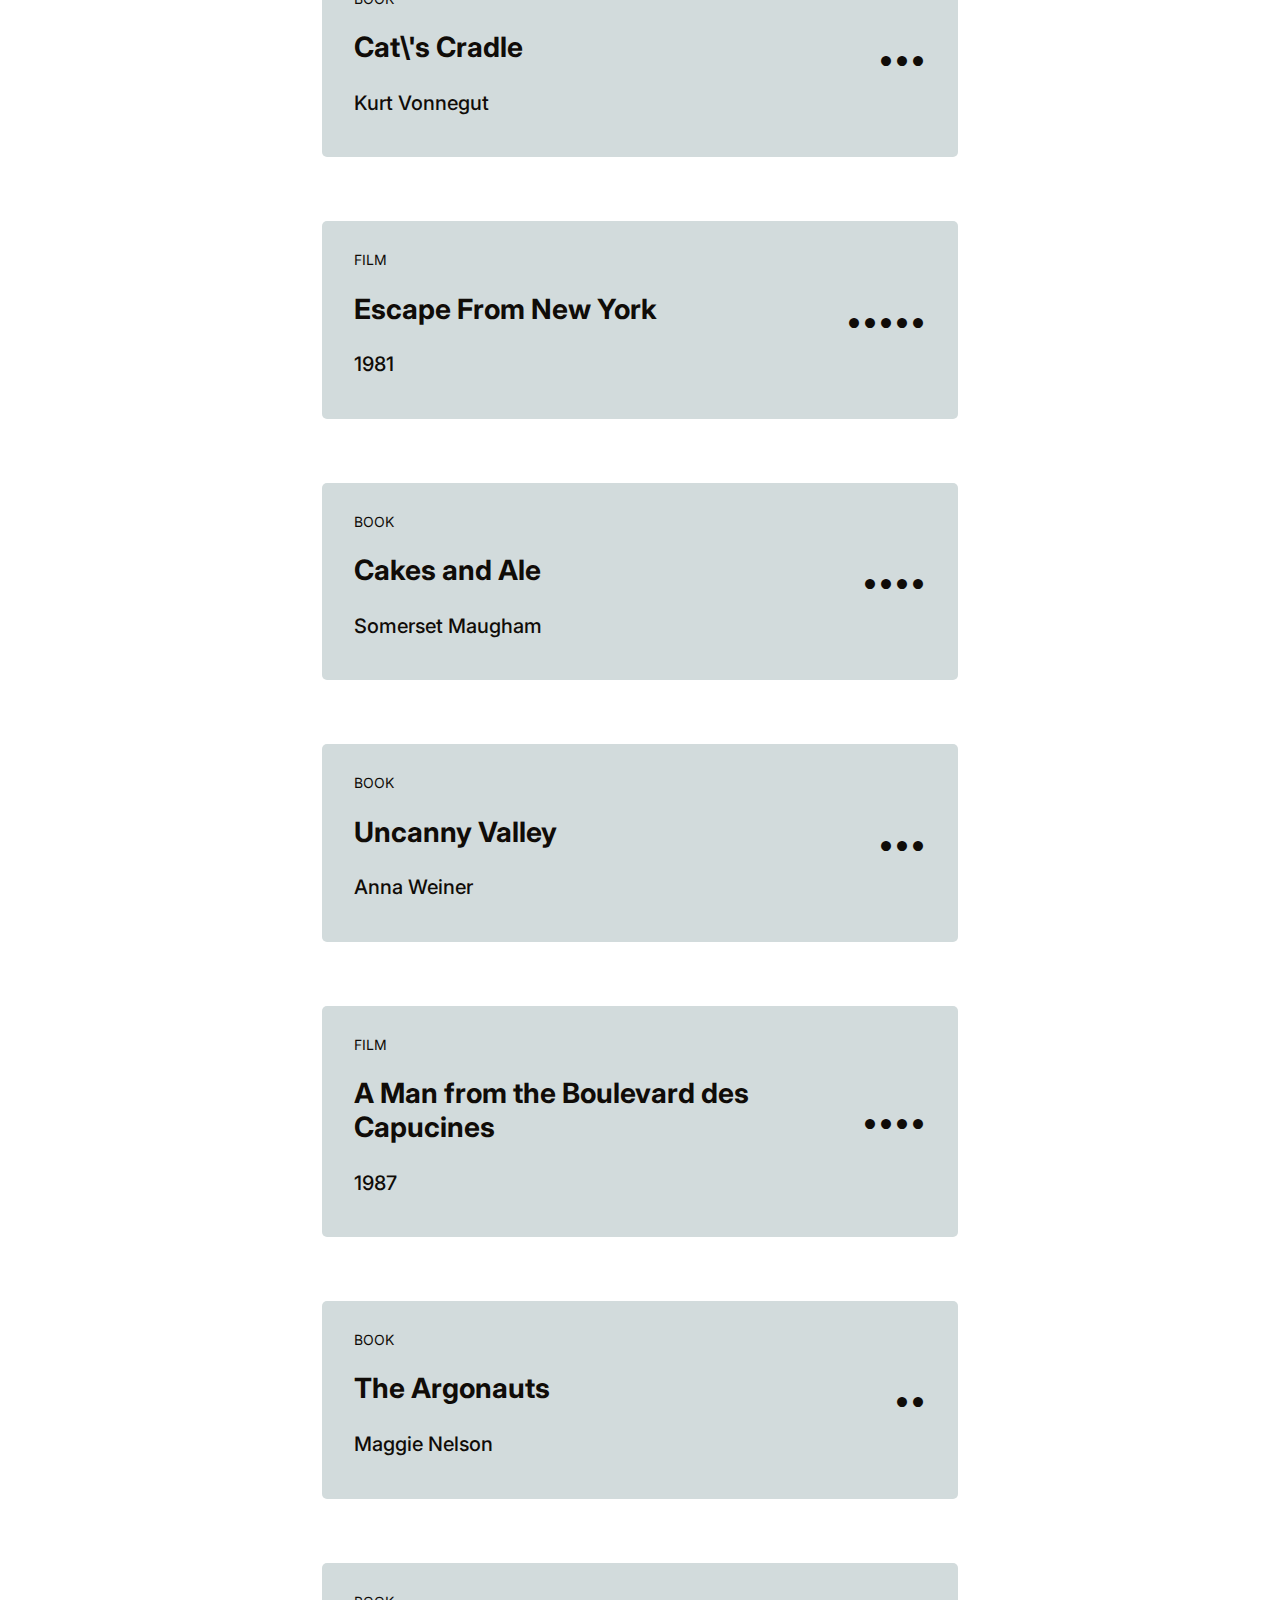
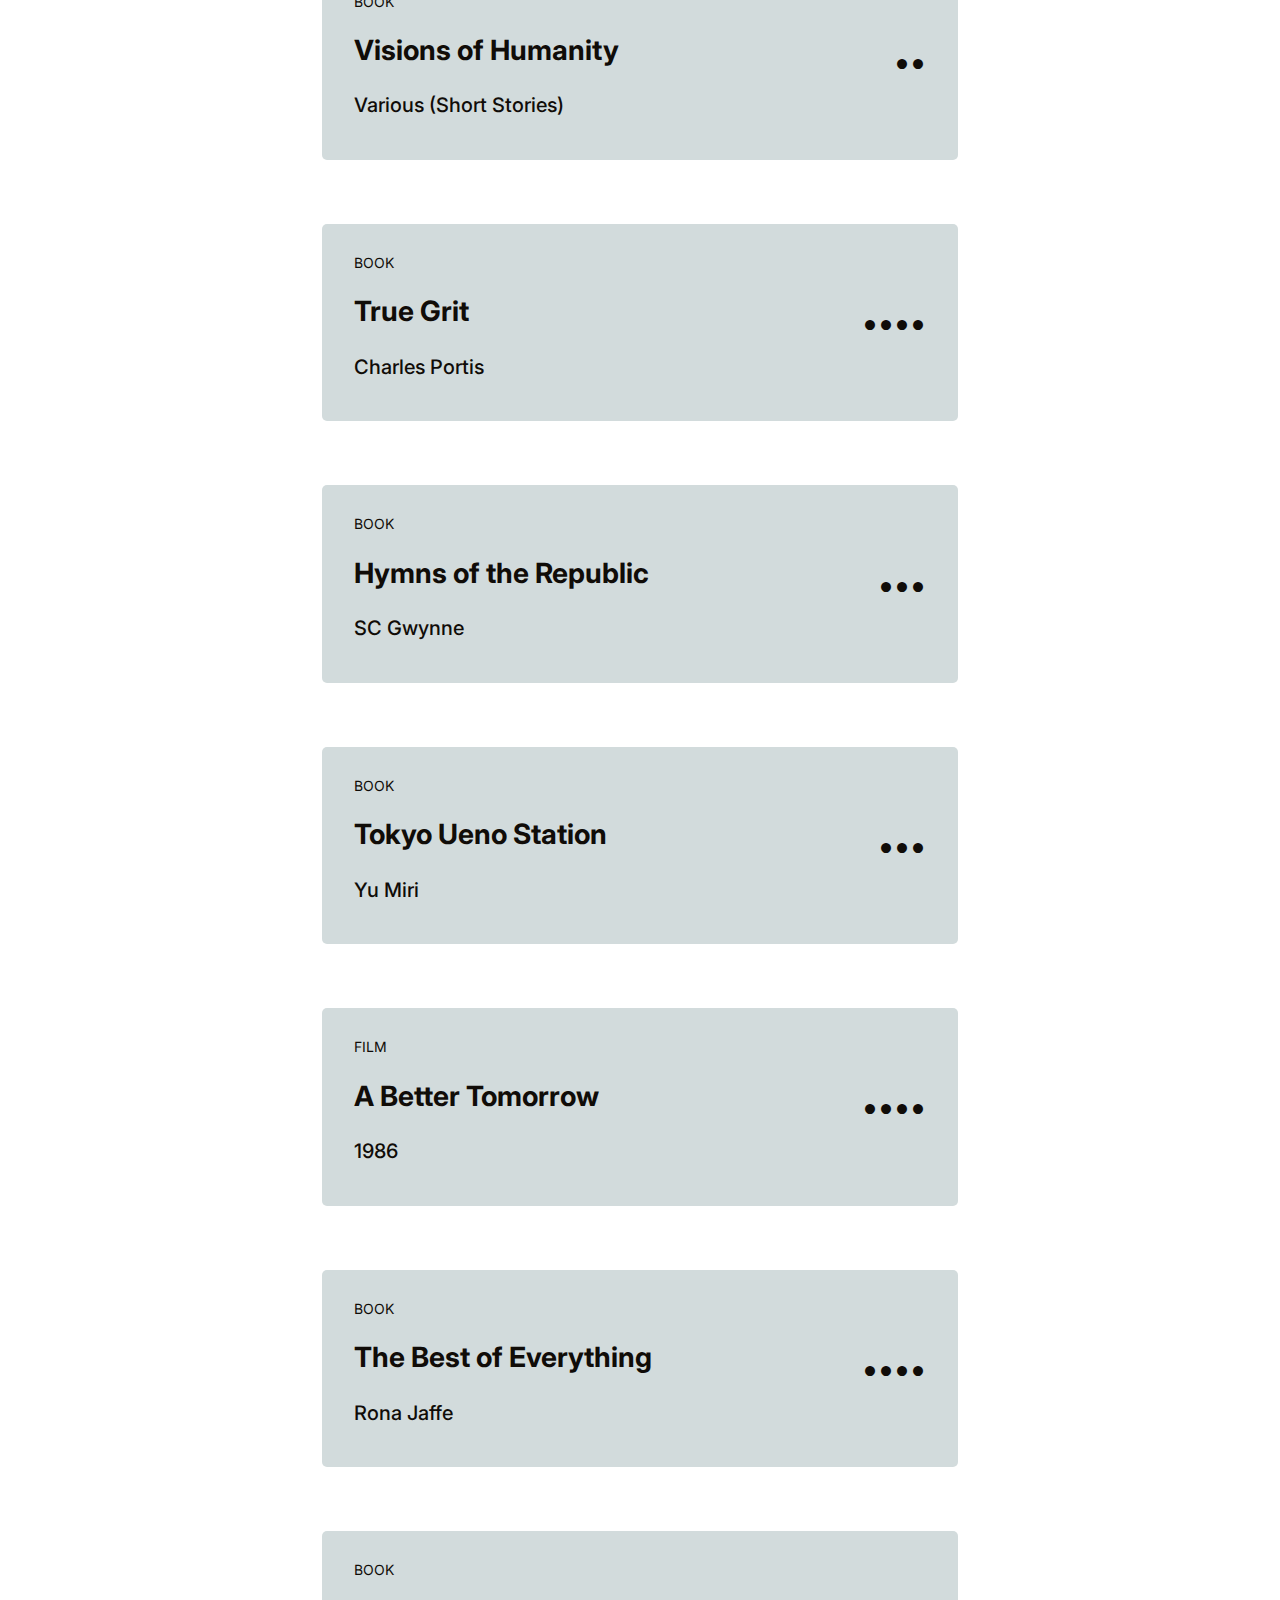
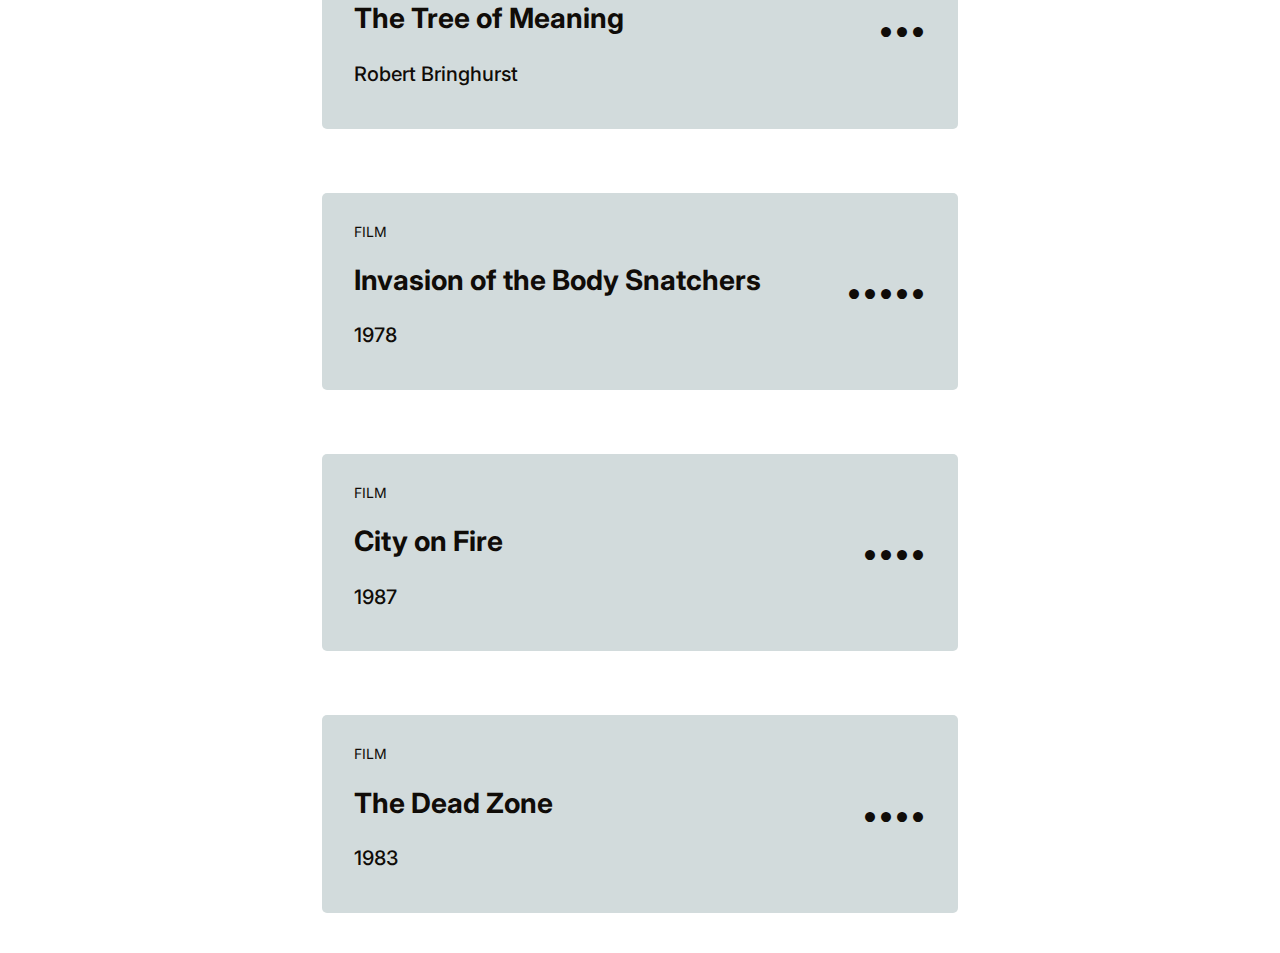
==== commit 3621605d: "fix types" ====
--- a/2020.html
+++ b/2020.html
@@ -16,7 +16,7 @@
     	<h1>Books & Films 2020</h1>
 <div class="content-container">
 <div class="content-left">
-<h3 class="label">Book</h3>
+<h3 class="label">BOOK</h3>
 <h2 class="content-title">Louis Riel: A Comic-Strip Biography</h2>
 <h4 class="content-further-info">Chester Brown</h4>
 </div>
@@ -26,7 +26,7 @@
 </div>
 <div class="content-container">
 <div class="content-left">
-<h3 class="label">Book</h3>
+<h3 class="label">BOOK</h3>
 <h2 class="content-title">How to Do Nothing: Resisting the Attention Economy</h2>
 <h4 class="content-further-info">Jenny Odell</h4>
 </div>
@@ -36,7 +36,7 @@
 </div>
 <div class="content-container">
 <div class="content-left">
-<h3 class="label">Book</h3>
+<h3 class="label">FILM </h3>
 <h2 class="content-title">Bourne Identity</h2>
 <h4 class="content-further-info">2002</h4>
 </div>
@@ -46,7 +46,7 @@
 </div>
 <div class="content-container">
 <div class="content-left">
-<h3 class="label">Book</h3>
+<h3 class="label">FILM </h3>
 <h2 class="content-title">Jules et Jim</h2>
 <h4 class="content-further-info">1962</h4>
 </div>
@@ -56,7 +56,7 @@
 </div>
 <div class="content-container">
 <div class="content-left">
-<h3 class="label">Book</h3>
+<h3 class="label">FILM </h3>
 <h2 class="content-title">High Plains Drifter</h2>
 <h4 class="content-further-info">1973</h4>
 </div>
@@ -66,7 +66,7 @@
 </div>
 <div class="content-container">
 <div class="content-left">
-<h3 class="label">Book</h3>
+<h3 class="label">TV </h3>
 <h2 class="content-title">ZeroZeroZero</h2>
 <h4 class="content-further-info">2019</h4>
 </div>
@@ -76,7 +76,7 @@
 </div>
 <div class="content-container">
 <div class="content-left">
-<h3 class="label">Book</h3>
+<h3 class="label">FILM </h3>
 <h2 class="content-title">Dunkirk</h2>
 <h4 class="content-further-info">2017</h4>
 </div>
@@ -86,7 +86,7 @@
 </div>
 <div class="content-container">
 <div class="content-left">
-<h3 class="label">Book</h3>
+<h3 class="label">BOOK</h3>
 <h2 class="content-title">Building a Life Worth Living</h2>
 <h4 class="content-further-info">Marsha Linehan</h4>
 </div>
@@ -96,7 +96,7 @@
 </div>
 <div class="content-container">
 <div class="content-left">
-<h3 class="label">Book</h3>
+<h3 class="label">FILM </h3>
 <h2 class="content-title">Ocean\'s Twelve</h2>
 <h4 class="content-further-info">2004</h4>
 </div>
@@ -106,7 +106,7 @@
 </div>
 <div class="content-container">
 <div class="content-left">
-<h3 class="label">Book</h3>
+<h3 class="label">BOOK</h3>
 <h2 class="content-title">You\'re Not Listening: What You\'re Missing and Why It Matters</h2>
 <h4 class="content-further-info">Kate Murphy</h4>
 </div>
@@ -116,7 +116,7 @@
 </div>
 <div class="content-container">
 <div class="content-left">
-<h3 class="label">Book</h3>
+<h3 class="label">FILM </h3>
 <h2 class="content-title">Hardboiled</h2>
 <h4 class="content-further-info">1992</h4>
 </div>
@@ -126,7 +126,7 @@
 </div>
 <div class="content-container">
 <div class="content-left">
-<h3 class="label">Book</h3>
+<h3 class="label">FILM </h3>
 <h2 class="content-title">Ford vs Ferrari</h2>
 <h4 class="content-further-info">2019</h4>
 </div>
@@ -136,7 +136,7 @@
 </div>
 <div class="content-container">
 <div class="content-left">
-<h3 class="label">Book</h3>
+<h3 class="label">BOOK</h3>
 <h2 class="content-title">Point Blank</h2>
 <h4 class="content-further-info">Richard Stark (1962)</h4>
 </div>
@@ -146,7 +146,7 @@
 </div>
 <div class="content-container">
 <div class="content-left">
-<h3 class="label">Book</h3>
+<h3 class="label">FILM </h3>
 <h2 class="content-title">Contagion</h2>
 <h4 class="content-further-info">2011</h4>
 </div>
@@ -156,7 +156,7 @@
 </div>
 <div class="content-container">
 <div class="content-left">
-<h3 class="label">Book</h3>
+<h3 class="label">FILM </h3>
 <h2 class="content-title">Belichick and Saban: The Art of Coaching</h2>
 <h4 class="content-further-info">2019</h4>
 </div>
@@ -166,7 +166,7 @@
 </div>
 <div class="content-container">
 <div class="content-left">
-<h3 class="label">Book</h3>
+<h3 class="label">BOOK</h3>
 <h2 class="content-title">Albion</h2>
 <h4 class="content-further-info">Mike Bartlett (2017)</h4>
 </div>
@@ -176,7 +176,7 @@
 </div>
 <div class="content-container">
 <div class="content-left">
-<h3 class="label">Book</h3>
+<h3 class="label">FILM </h3>
 <h2 class="content-title">The Matrix</h2>
 <h4 class="content-further-info">1999</h4>
 </div>
@@ -186,7 +186,7 @@
 </div>
 <div class="content-container">
 <div class="content-left">
-<h3 class="label">Book</h3>
+<h3 class="label">FILM </h3>
 <h2 class="content-title">Брат 2</h2>
 <h4 class="content-further-info">2000</h4>
 </div>
@@ -196,7 +196,7 @@
 </div>
 <div class="content-container">
 <div class="content-left">
-<h3 class="label">Book</h3>
+<h3 class="label">BOOK</h3>
 <h2 class="content-title">Butcher\'s Crossing</h2>
 <h4 class="content-further-info">John Williams</h4>
 </div>
@@ -206,7 +206,7 @@
 </div>
 <div class="content-container">
 <div class="content-left">
-<h3 class="label">Book</h3>
+<h3 class="label">FILM </h3>
 <h2 class="content-title">Heat</h2>
 <h4 class="content-further-info">1995</h4>
 </div>
@@ -216,7 +216,7 @@
 </div>
 <div class="content-container">
 <div class="content-left">
-<h3 class="label">Book</h3>
+<h3 class="label">FILM </h3>
 <h2 class="content-title">Ad Astra</h2>
 <h4 class="content-further-info">2019</h4>
 </div>
@@ -226,7 +226,7 @@
 </div>
 <div class="content-container">
 <div class="content-left">
-<h3 class="label">Book</h3>
+<h3 class="label">GAME </h3>
 <h2 class="content-title">Control</h2>
 <h4 class="content-further-info">2019</h4>
 </div>
@@ -236,7 +236,7 @@
 </div>
 <div class="content-container">
 <div class="content-left">
-<h3 class="label">Book</h3>
+<h3 class="label">BOOK</h3>
 <h2 class="content-title">The Score Takes Care of Itself</h2>
 <h4 class="content-further-info">Bill Walsh</h4>
 </div>
@@ -246,7 +246,7 @@
 </div>
 <div class="content-container">
 <div class="content-left">
-<h3 class="label">Book</h3>
+<h3 class="label">BOOK</h3>
 <h2 class="content-title">Cat\'s Cradle</h2>
 <h4 class="content-further-info">Kurt Vonnegut</h4>
 </div>
@@ -256,7 +256,7 @@
 </div>
 <div class="content-container">
 <div class="content-left">
-<h3 class="label">Book</h3>
+<h3 class="label">FILM </h3>
 <h2 class="content-title">Escape From New York</h2>
 <h4 class="content-further-info">1981</h4>
 </div>
@@ -266,7 +266,7 @@
 </div>
 <div class="content-container">
 <div class="content-left">
-<h3 class="label">Book</h3>
+<h3 class="label">BOOK</h3>
 <h2 class="content-title">Cakes and Ale</h2>
 <h4 class="content-further-info">Somerset Maugham</h4>
 </div>
@@ -276,7 +276,7 @@
 </div>
 <div class="content-container">
 <div class="content-left">
-<h3 class="label">Book</h3>
+<h3 class="label">BOOK</h3>
 <h2 class="content-title">Uncanny Valley</h2>
 <h4 class="content-further-info">Anna Weiner</h4>
 </div>
@@ -286,7 +286,7 @@
 </div>
 <div class="content-container">
 <div class="content-left">
-<h3 class="label">Book</h3>
+<h3 class="label">FILM </h3>
 <h2 class="content-title"> A Man from the Boulevard des Capucines</h2>
 <h4 class="content-further-info">1987</h4>
 </div>
@@ -296,7 +296,7 @@
 </div>
 <div class="content-container">
 <div class="content-left">
-<h3 class="label">Book</h3>
+<h3 class="label">BOOK</h3>
 <h2 class="content-title">The Argonauts</h2>
 <h4 class="content-further-info">Maggie Nelson</h4>
 </div>
@@ -306,7 +306,7 @@
 </div>
 <div class="content-container">
 <div class="content-left">
-<h3 class="label">Book</h3>
+<h3 class="label">BOOK</h3>
 <h2 class="content-title">Visions of Humanity</h2>
 <h4 class="content-further-info">Various (Short Stories)</h4>
 </div>
@@ -316,7 +316,7 @@
 </div>
 <div class="content-container">
 <div class="content-left">
-<h3 class="label">Book</h3>
+<h3 class="label">BOOK</h3>
 <h2 class="content-title">True Grit</h2>
 <h4 class="content-further-info">Charles Portis</h4>
 </div>
@@ -326,7 +326,7 @@
 </div>
 <div class="content-container">
 <div class="content-left">
-<h3 class="label">Book</h3>
+<h3 class="label">BOOK</h3>
 <h2 class="content-title">Hymns of the Republic</h2>
 <h4 class="content-further-info">SC Gwynne</h4>
 </div>
@@ -336,7 +336,7 @@
 </div>
 <div class="content-container">
 <div class="content-left">
-<h3 class="label">Book</h3>
+<h3 class="label">BOOK</h3>
 <h2 class="content-title">Tokyo Ueno Station</h2>
 <h4 class="content-further-info">Yu Miri</h4>
 </div>
@@ -346,7 +346,7 @@
 </div>
 <div class="content-container">
 <div class="content-left">
-<h3 class="label">Book</h3>
+<h3 class="label">FILM </h3>
 <h2 class="content-title">A Better Tomorrow</h2>
 <h4 class="content-further-info">1986</h4>
 </div>
@@ -356,7 +356,7 @@
 </div>
 <div class="content-container">
 <div class="content-left">
-<h3 class="label">Book</h3>
+<h3 class="label">BOOK</h3>
 <h2 class="content-title">The Best of Everything</h2>
 <h4 class="content-further-info">Rona Jaffe</h4>
 </div>
@@ -366,7 +366,7 @@
 </div>
 <div class="content-container">
 <div class="content-left">
-<h3 class="label">Book</h3>
+<h3 class="label">BOOK</h3>
 <h2 class="content-title">The Tree of Meaning</h2>
 <h4 class="content-further-info">Robert Bringhurst</h4>
 </div>
@@ -376,7 +376,7 @@
 </div>
 <div class="content-container">
 <div class="content-left">
-<h3 class="label">Book</h3>
+<h3 class="label">FILM </h3>
 <h2 class="content-title">Invasion of the Body Snatchers</h2>
 <h4 class="content-further-info">1978</h4>
 </div>
@@ -386,7 +386,7 @@
 </div>
 <div class="content-container">
 <div class="content-left">
-<h3 class="label">Book</h3>
+<h3 class="label">FILM </h3>
 <h2 class="content-title">City on Fire</h2>
 <h4 class="content-further-info">1987</h4>
 </div>
@@ -396,12 +396,11 @@
 </div>
 <div class="content-container">
 <div class="content-left">
-<h3 class="label">Book</h3>
+<h3 class="label">FILM </h3>
 <h2 class="content-title">The Dead Zone</h2>
 <h4 class="content-further-info">1983</h4>
 </div>
 <div class="content-right">
 <div class="rating">••••</div>
 </div>
-</div>
-</div></body></html>+</div></div></body></html>